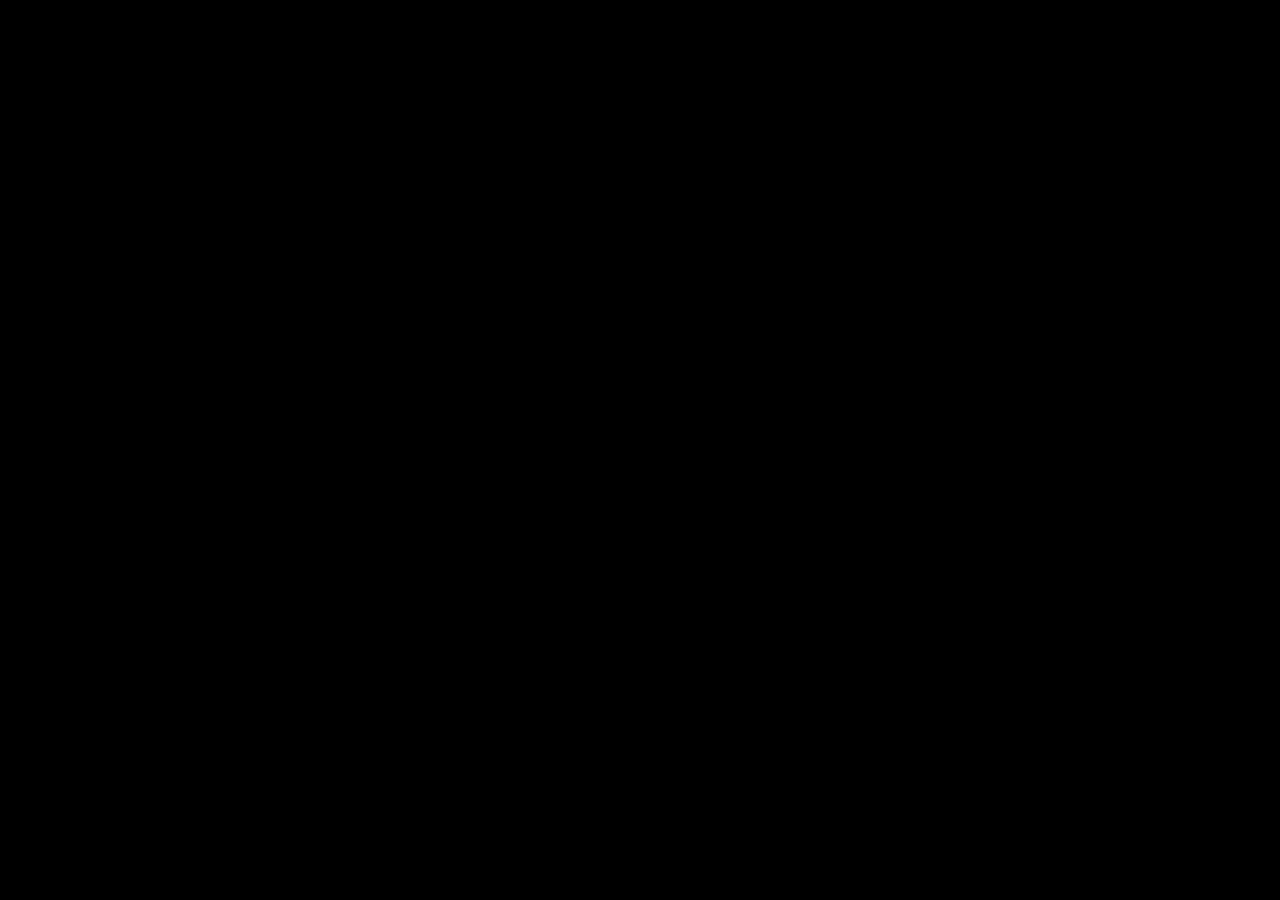
==== TulpPrijzen/index.html @ f46fee78 "video1 les 1" ====
<!DOCTYPE html>
<html lang="en">
<head>
    <meta http-equiv="X-UA-Compatible" content="IE=edge">
    <meta charset="UTF-8">
    <meta name="viewport" content="width=device-width, initial-scale=1.0">
    <title>tulprijzen</title>
    <link rel="stylesheet" href="css/style.css">
</head>
<body>
    
</body>
</html>
---- TulpPrijzen/css/style.css ----
*, *::before, *::after{
    margin: 0;
    padding: 0;
    box-sizing: border-box;
}
html{
    font-size: 62.5%;/*1rem = 10px*/
}

body{
    background: black;
}
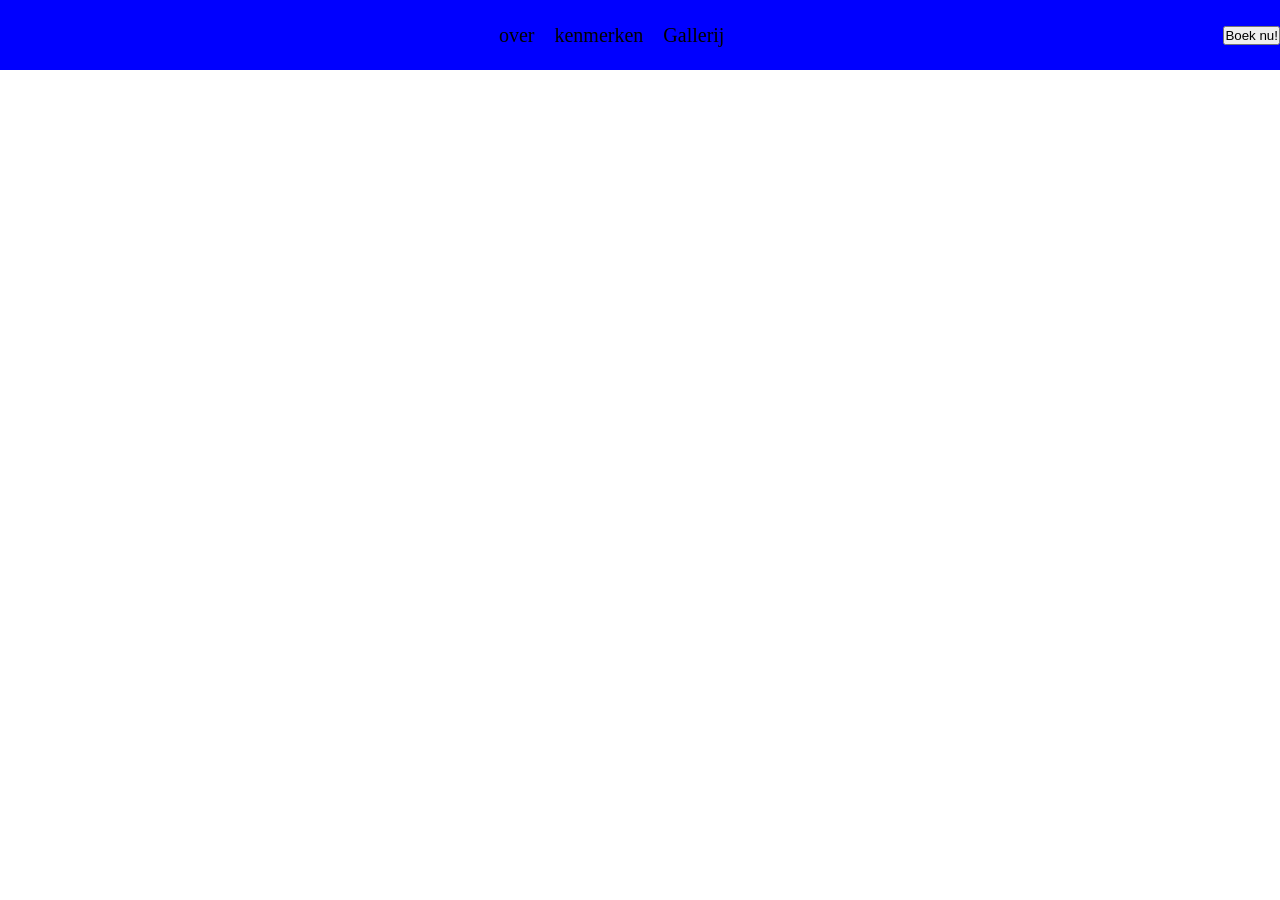
==== commit 5377435c: "les1vid3" ====
--- a/TulpPrijzen/index.html
+++ b/TulpPrijzen/index.html
@@ -8,6 +8,14 @@
     <link rel="stylesheet" href="css/style.css">
 </head>
 <body>
-    
+    <nav class="nav">
+        <img src="" alt="">
+        <ul class="list">
+            <li class="listitem">over</li>
+            <li class="listitem">kenmerken</li>
+            <li class="listitem">Gallerij</li>
+        </ul>
+        <button>Boek nu!</button>
+    </nav>
 </body>
 </html>
--- a/TulpPrijzen/css/style.css
+++ b/TulpPrijzen/css/style.css
@@ -8,5 +8,22 @@
 }
 
 body{
-    background: black;
+    font-size: 2rem;
+
+}
+
+.nav{
+    width: 100vw;
+    background-color: blue;
+    display:flex;
+    justify-content: space-between;
+    height: 7rem;
+    align-items: center;
+}
+
+.list{
+    display:flex;
+    list-style: none;
+    gap: 2rem;
+
 }
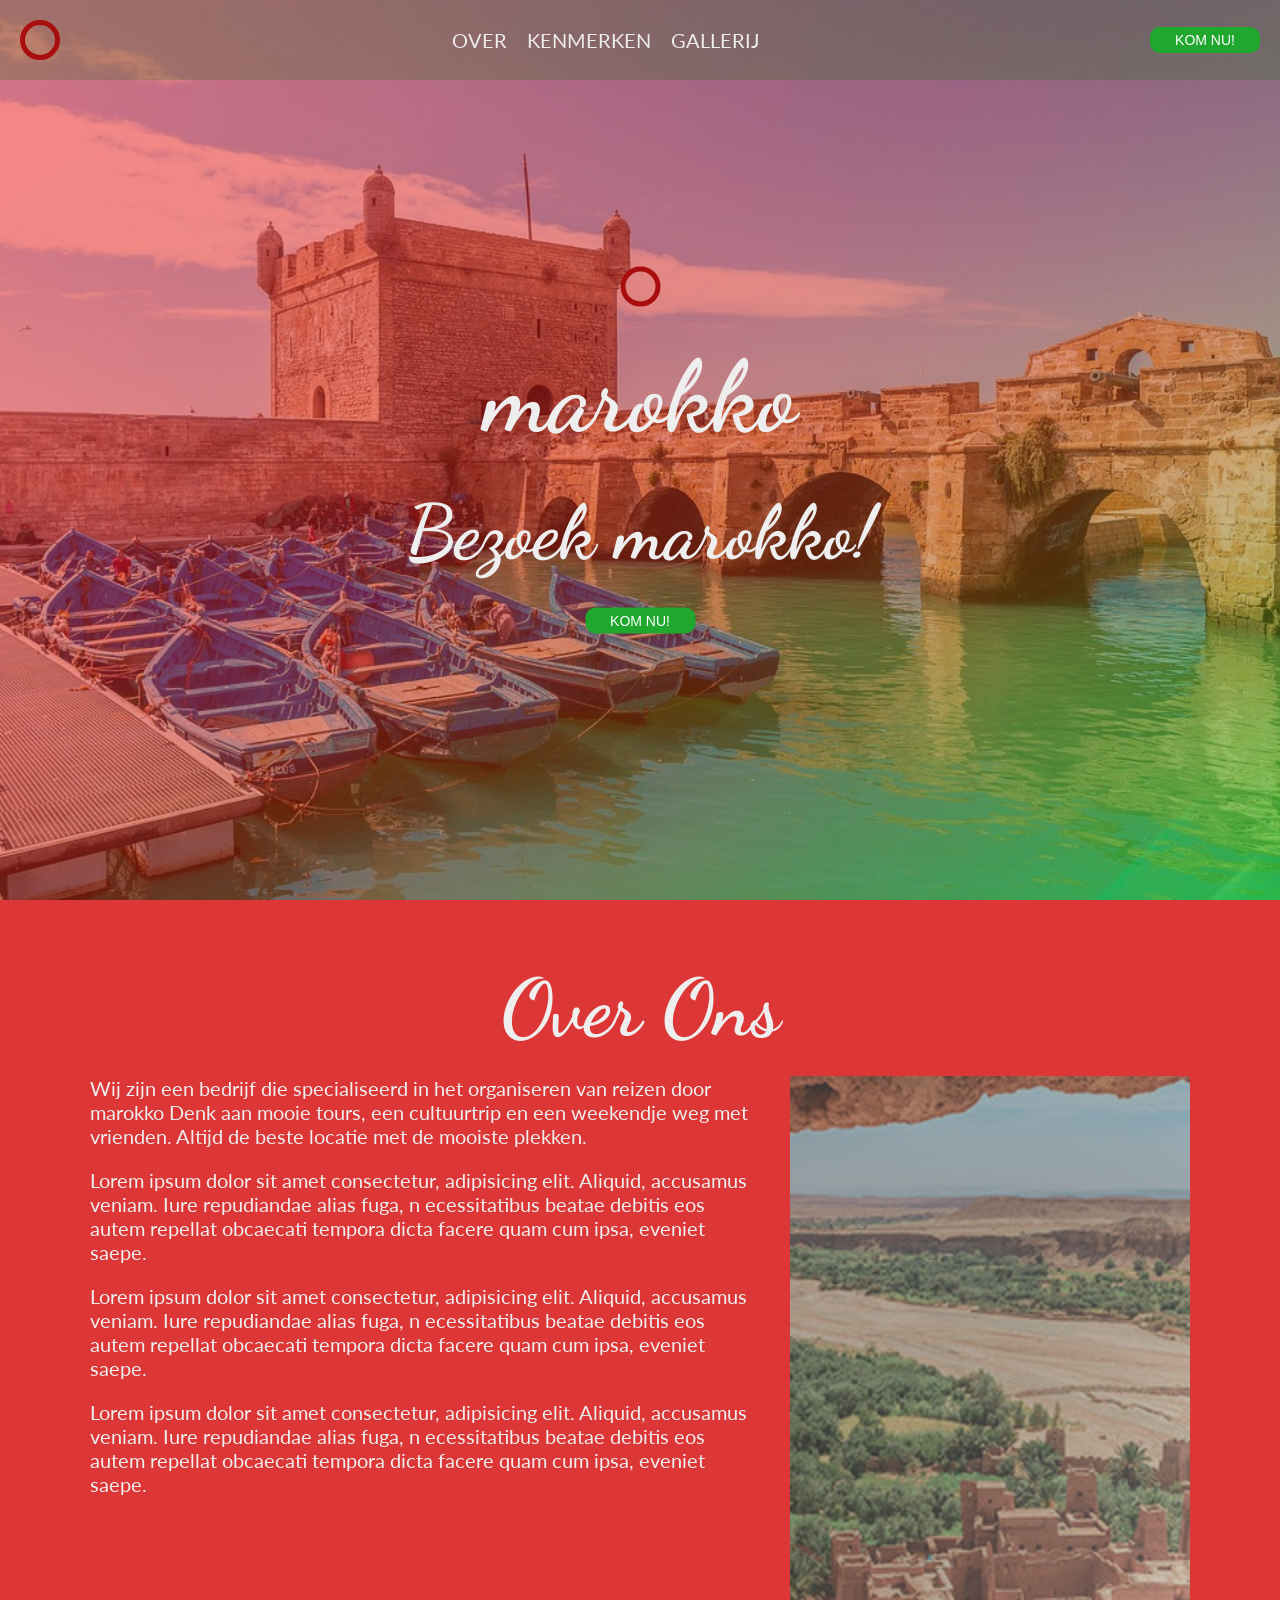
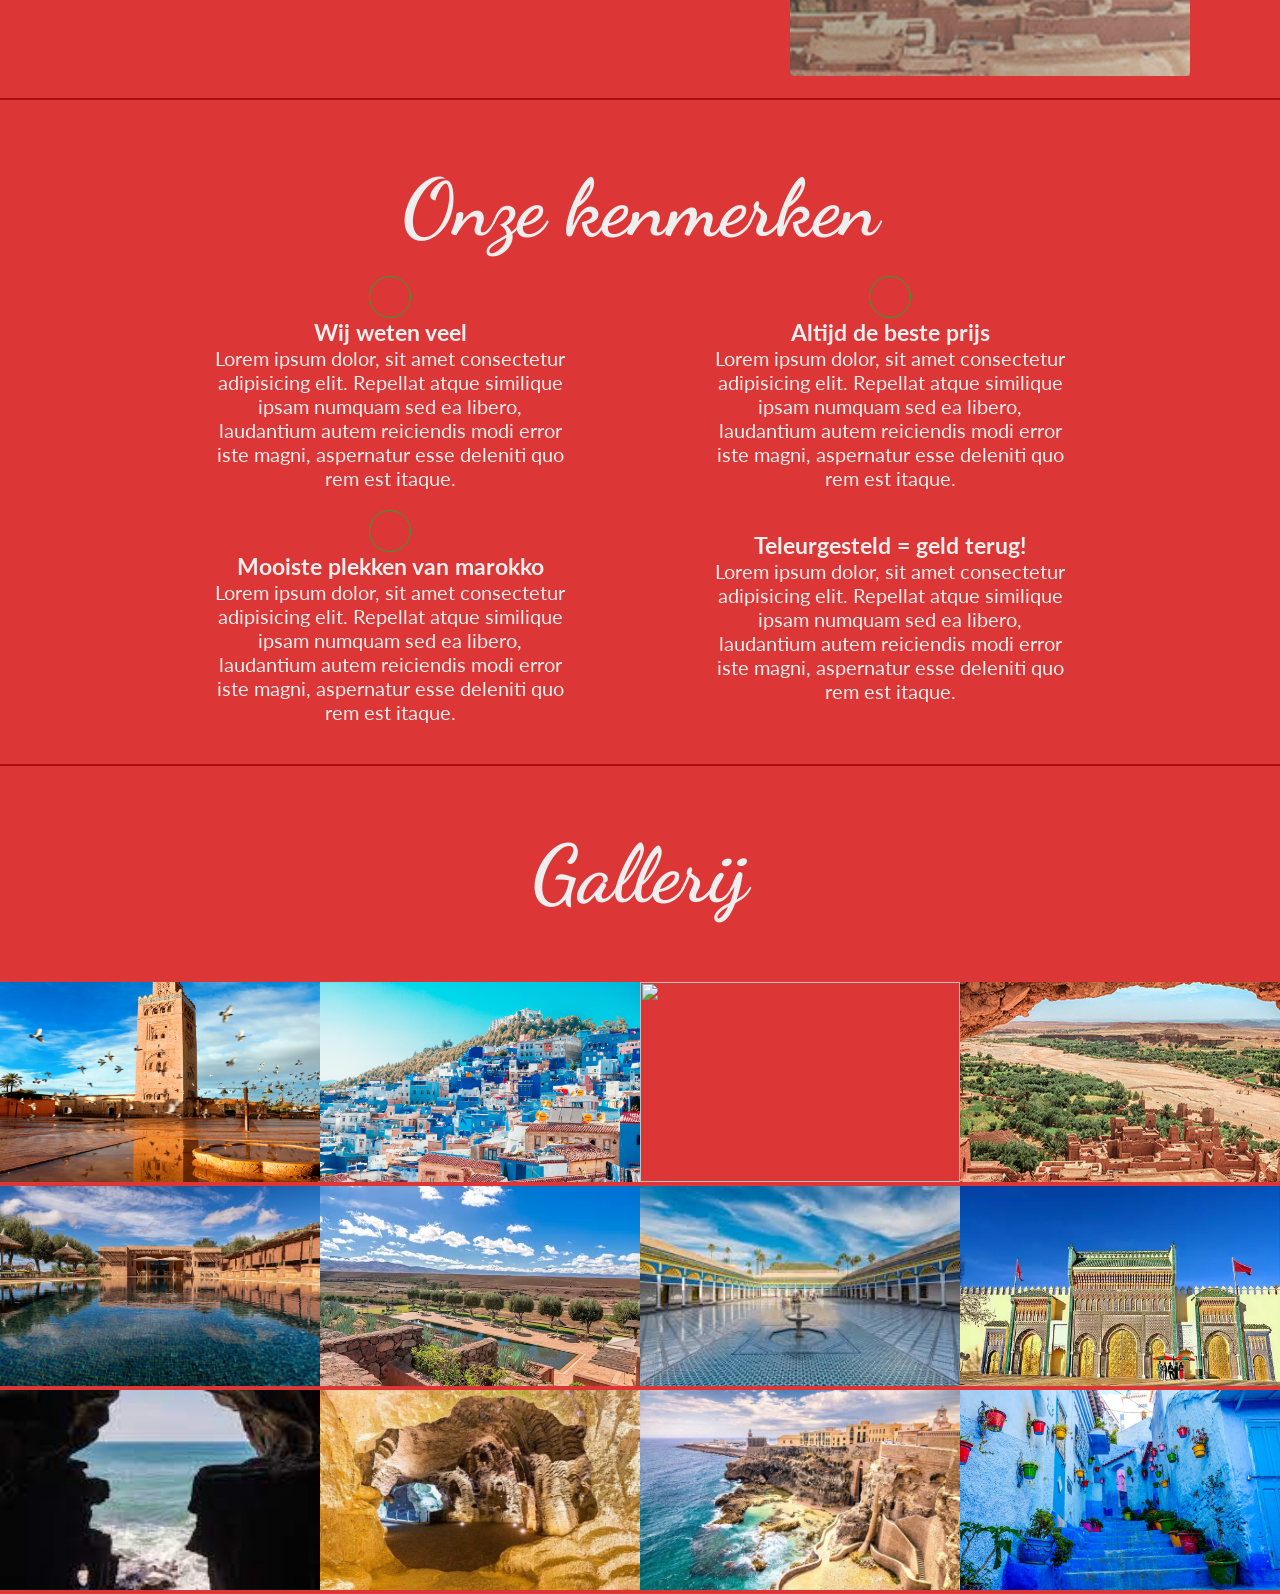
==== commit 241afddb: "fotos ne betere hmtl css code" ====
--- a/TulpPrijzen/index.html
+++ b/TulpPrijzen/index.html
@@ -1,21 +1,158 @@
 <!DOCTYPE html>
-<html lang="en">
+<html lang="nl">
+
 <head>
-    <meta http-equiv="X-UA-Compatible" content="IE=edge">
     <meta charset="UTF-8">
     <meta name="viewport" content="width=device-width, initial-scale=1.0">
-    <title>tulprijzen</title>
+
+    <link rel="preconnect" href="https://fonts.googleapis.com">
+    <link rel="preconnect" href="https://fonts.gstatic.com" crossorigin>
+    <link href="https://fonts.googleapis.com/css2?family=Dancing+Script&family=Lato:wght@400;700&display=swap" rel="stylesheet">
+
     <link rel="stylesheet" href="css/style.css">
+    <script src="js/main.js" defer></script>
+    <script src="js/fontawesome.js" defer></script>
+    <title>Marokko Tour</title>
 </head>
+
 <body>
     <nav class="nav">
-        <img src="" alt="">
+        <i class="fa-solid fa-location logo"></i>
         <ul class="list">
-            <li class="listitem">over</li>
-            <li class="listitem">kenmerken</li>
-            <li class="listitem">Gallerij</li>
+            <li class="listitem"><a href="#over">Over</a></li>
+            <li class="listitem"><a href="#kenmerken">Kenmerken</a></li>
+            <li class="listitem"><a href="#gallerij">Gallerij</a></li>
         </ul>
-        <button>Boek nu!</button>
+        <button class="cta">Kom nu!</button>
     </nav>
+    <section class="banner">
+        <figure>
+            <div>
+                <i class="fa-solid fa-location logo"></i>
+                <h1 class="heading">
+                    marokko 
+                </h1>
+                <h2 class="heading2">Bezoek marokko!</h2>
+                <button class="cta">Kom nu!</button>
+            </div>
+        </figure>
+    </section>
+    
+    <section class="over">
+        <header id="over">
+            <h2>Over Ons</h2>
+        </header>
+        <div>
+            <div>
+                <p>
+                    Wij zijn een bedrijf die specialiseerd in het organiseren van reizen door marokko 
+                    Denk aan mooie tours, 
+                    een cultuurtrip en een weekendje weg met vrienden. 
+                    Altijd de beste locatie met de mooiste plekken.
+                </p>
+                <p>Lorem ipsum dolor sit amet consectetur, 
+                    adipisicing elit. 
+                    Aliquid, accusamus veniam. 
+                    Iure repudiandae alias fuga, n
+                    ecessitatibus beatae debitis eos autem repellat obcaecati tempora dicta facere quam cum ipsa, 
+                    eveniet saepe.
+                </p>
+                <p>Lorem ipsum dolor sit amet consectetur, 
+                    adipisicing elit. 
+                    Aliquid, accusamus veniam. 
+                    Iure repudiandae alias fuga, n
+                    ecessitatibus beatae debitis eos autem repellat obcaecati tempora dicta facere quam cum ipsa, 
+                    eveniet saepe.
+                </p>
+                <p>Lorem ipsum dolor sit amet consectetur, 
+                    adipisicing elit. 
+                    Aliquid, accusamus veniam. 
+                    Iure repudiandae alias fuga, n
+                    ecessitatibus beatae debitis eos autem repellat obcaecati tempora dicta facere quam cum ipsa, 
+                    eveniet saepe.
+                </p>
+            </div>
+            <figure>
+                <img src="img/mark5.png" alt="">
+            </figure>
+            
+        </div>
+    </section>
+    <section class="kenmerken">
+        <header id="kenmerken">
+            <h2>Onze kenmerken</h2>
+        </header>
+        <ul class="onzeKenmerken">
+            <li class="kenmerk">
+                <i class="fa-solid fa-user-graduate kenmerkIcon"></i>
+                <h3>Wij weten veel</h3>
+                <p>Lorem ipsum dolor, sit amet consectetur adipisicing elit. Repellat atque similique ipsam numquam sed ea libero, laudantium autem reiciendis modi error iste magni, aspernatur esse deleniti quo rem est itaque.</p>
+            </li>
+            <li class="kenmerk">
+                <i class="fa-solid fa-money-bill-1 kenmerkIcon"></i>
+                <h3>Altijd de beste prijs</h3>
+                <p>Lorem ipsum dolor, sit amet consectetur adipisicing elit. Repellat atque similique ipsam numquam sed ea libero, laudantium autem reiciendis modi error iste magni, aspernatur esse deleniti quo rem est itaque.</p>
+            </li>
+            <li class="kenmerk">
+                <i class="fa-solid fa-tent kenmerkIcon"></i>
+                <h3>Mooiste plekken van marokko</h3>
+                <p>Lorem ipsum dolor, sit amet consectetur adipisicing elit. Repellat atque similique ipsam numquam sed ea libero, laudantium autem reiciendis modi error iste magni, aspernatur esse deleniti quo rem est itaque.</p>
+            </li>
+            <li class="kenmerk">
+                <h3>Teleurgesteld = geld terug!</h3>
+                <p>Lorem ipsum dolor, sit amet consectetur adipisicing elit. Repellat atque similique ipsam numquam sed ea libero, laudantium autem reiciendis modi error iste magni, aspernatur esse deleniti quo rem est itaque.</p>
+            </li>
+        </ul>
+    </section>
+    <section class="gallerij">
+        <header id="gallerij">
+            <h2>Gallerij</h2>
+        </header>
+        <ul class="fotos">
+            <li class="foto"><img src="img/mark2.png" alt="">
+                <section><button class="cta">Kom Nu!</button></section></li>
+                <li class="foto"><img src="img/mark3.png" alt="">
+                <section><button class="cta">Kom Nu!</button></section></li>
+                <li class="foto"><img src="img/mark4.png" alt="">
+                <section><button class="cta">Kom Nu!</button></section></li>
+                <li class="foto"><img src="img/mark5.png" alt="">
+                <section><button class="cta">Kom Nu!</button></section></li>
+                <li class="foto"><img src="img/mark6.png" alt="">
+                <section><button class="cta">Kom Nu!</button></section></li>
+                <li class="foto"><img src="img/mark7.png" alt="">
+                <section><button class="cta">Kom Nu!</button></section></li>
+                <li class="foto"><img src="img/mark9.png" alt="">
+                <section><button class="cta">Kom Nu!</button></section></li>
+                <li class="foto"><img src="img/mark8.png" alt="">
+                <section><button class="cta">Kom Nu!</button></section></li>
+                <li class="foto"><img src="img/mark10.png" alt="">
+                <section><button class="cta">Kom Nu!!</button></section></li>
+                <li class="foto"><img src="img/mark11.png" alt="">
+                <section><button class="cta">Kom Nu!!</button></section></li>
+                <li class="foto"><img src="img/mark12.png" alt="">
+                <section><button class="cta">Kom Nu!</button></section></li>
+                <li class="foto"><img src="img/mark13.png" alt="">
+                <section><button class="cta">Kom Nu!</button></section></li>
+        </ul>
+    </section>
+</body>
+</html>
+
+
+
+
+
+
+
+
+
+
+
+
+
+
+
+
+    
 </body>
 </html>
--- a/TulpPrijzen/css/style.css
+++ b/TulpPrijzen/css/style.css
@@ -1,29 +1,348 @@
-*, *::before, *::after{
+*, *::after, *:before{
     margin: 0;
     padding: 0;
     box-sizing: border-box;
 }
+
+:root{
+    --background: #dd3636;
+    --nav-color: #000000;
+    --cta-button: #1fa72e;
+    --logo-color: #a90e0e;
+}
+
 html{
-    font-size: 62.5%;/*1rem = 10px*/
+    font-size: 62.5%;
+    font-family: 'Lato', sans-serif;
+    scroll-behavior: smooth;
+}
+
+a, a:visited, a:link{
+    color: #eee;
+    text-decoration: none;
 }
 
 body{
+    background: var(--background);
     font-size: 2rem;
-
 }
 
 .nav{
-    width: 100vw;
-    background-color: blue;
-    display:flex;
+    width: 100%;
+    background: rgba(4, 114, 4, 0.2);
+    display: flex;
     justify-content: space-between;
-    height: 7rem;
-    align-items: center;
+    align-items: center;
+    min-height: 7rem;
+    color: #eee;
+    padding: 2rem;
+    text-transform: uppercase;
+    position: fixed;
+    top: 0;
+    left: 0;
+    z-index: 1;
 }
 
 .list{
-    display:flex;
+    display: flex;
     list-style: none;
     gap: 2rem;
-
+}
+
+.cta{
+    width: 11rem;
+    padding: 0.5rem;
+    font-size: 70%;
+    background: var(--cta-button);
+    border: none;
+    color: #ffffff;
+    border-radius: 1rem;
+    text-transform: uppercase;
+}
+
+.cta:hover{
+    cursor: pointer;
+    background: hsl(37, 99%, 59%);
+    transition: 0.2s;
+}
+
+.banner{
+    height: 100vh;
+    width: 100%;
+    position: relative;
+}
+
+.banner > figure{
+    height: 100%;
+    width: 100%;
+    background: linear-gradient(to bottom right, rgba(236, 15, 15, 0.5), 80%, rgba(23, 220, 16, 0.5)), url("../img/mark1.png");
+    background-position: bottom;
+    background-size: cover;
+}
+
+.banner > figure> div{
+    position: absolute;
+    top:50%;
+    left:50%;
+    transform: translate(-50%, -50%);
+    display: flex;
+    justify-content: center;
+    align-items: center;
+    flex-direction: column;
+    gap: 3rem;
+    color: #eee;
+    text-align: center;
+}
+
+.heading{
+    font-family: 'Dancing Script', cursive;
+    font-size: 500%;
+}
+
+.heading2{
+    font-family: 'Dancing Script', cursive;
+    font-size: 380%;
+}
+
+.logo{
+    font-size: 250%;
+    color: #059635;
+    border: 0.5rem solid var(--logo-color);
+    border-radius: 55%;
+    padding: 1.5rem;
+}
+
+.over{
+    padding: 4rem;
+    height: 80rem;
+    border-bottom: 0.2rem solid var(--logo-color);
+}
+
+.over > header{
+    width: 100%;
+    display: flex;
+    justify-content: center;
+    padding: 2rem;
+}
+
+.over > header > h2{
+    color: #eee;
+    font-family: 'Dancing Script', cursive;
+    font-size: 400%;
+}
+
+.over > div{
+    display: flex;
+    gap: 4rem;
+    justify-content: center;
+    height: 100%;
+}
+
+.over > div > div{
+    display: flex;
+    flex-direction: column;
+    gap: 2rem;
+}
+
+.over > div > div >  p{
+    width: 55ch;
+    color: #eee;
+}
+
+.over > div > figure > img{
+    height: 100%;
+    width: 100%;
+    object-fit: cover;
+    border-radius: 0.5rem;
+}
+
+.over > div> figure{
+    position: relative;
+    
+    width: 40rem;
+    height: 60rem;
+}
+
+.over > div > figure::after{
+    content: "";
+    background: linear-gradient(to bottom right, rgba(95, 95, 95, 0.5), 80%, rgba(180, 180, 179, 0.5));
+    height: 100%;
+    width: 100%;
+    top: 0;
+    left: 0;
+    position: absolute;
+}
+
+.kenmerken{
+    border-bottom: 0.2rem solid var(--logo-color);
+    padding: 4rem;
+}
+
+.kenmerken > header{
+    width: 100%;
+    display: flex;
+    justify-content: center;
+    padding: 2rem;
+    height: 20%;
+}
+
+.kenmerken > header > h2{
+    color: #eee;
+    font-family: 'Dancing Script', cursive;
+    font-size: 400%;
+}
+
+.onzeKenmerken{
+    display: flex;
+    flex-wrap: wrap;
+    gap: 2rem;
+    width: 100%;
+    align-items: center;
+    justify-content: center;
+    height: 80%;
+}
+
+.kenmerk{
+    list-style: none;
+    color: #eee;
+    width: 40%;
+    flex-shrink: 0;
+    display: flex;
+    justify-content: center;
+    align-items: center;
+    flex-direction: column;
+}
+
+.kenmerk > p{
+    width: 30ch;
+    text-align: center;
+}
+
+.kenmerkIcon{
+    font-size: 180%;
+    border: 0.1rem solid var(--cta-button);
+    padding: 2rem;
+    border-radius: 50%;
+}
+
+.gallerij{
+    height: 80vh;
+}
+
+.gallerij > header{
+    width: 100%;
+    display: flex;
+    justify-content: center;
+    padding: 6rem;
+}
+
+.gallerij > header > h2{
+    color: #eee;
+    font-family: 'Dancing Script', cursive;
+    font-size: 400%;
+}
+
+.fotos{
+    display: flex;
+    flex-wrap: wrap;
+    list-style: none;
+}
+
+.foto{
+    width: 25%;
+    height: 400%;
+    position: relative;
+}
+
+.foto > section{
+    content:"";
+    width: 100%;
+    height: 100%;
+    background: linear-gradient(to bottom right, rgba(67, 67, 67, 0.5), 80%, rgba(97, 97, 97, 0.5));
+    position: absolute;
+    top: 0;
+    left: 0;
+    transform: scaleX(0);
+    transition: 0.8s;
+    transform-origin: left;
+    display: flex;
+    justify-content: center;
+    align-items: center;
+}
+
+.foto > section > .cta{
+    opacity: 0;
+    transition-delay: 0.8s;
+    transition-duration: 0.2s;
+}
+
+.foto:hover > section > .cta{
+    opacity: 1;
+}
+
+.foto:hover > section{
+    transform: scale(1);
+}
+
+.foto > img{
+    height: 20rem;
+    width: 100%;
+    object-fit: cover;
+}
+
+@media screen and (max-width: 75rem){
+    .body{
+        font-size: 1.6rem;
+    }
+    .banner{
+        height: 140rem;
+    }
+    .over{
+        min-height: 120rem;
+    }
+    .over > header{
+        height: 20%;
+    }
+    .over > div{
+        flex-direction: column;
+        height: 80%;
+    }
+    .over > div > div{
+        height: 60%;
+    }
+    .over > div > div> p{
+        width: 100%;
+    }
+    .over > div > figure{
+        width: 100%;
+        height: 40%;
+    }
+    .kenmerken{
+        min-height: 120rem;
+    }
+    .kenmerk{
+        width: 100%;
+    }
+    .gallerij{
+        height: auto;
+    }
+    .foto{
+        flex-wrap: wrap;
+    }
+    .foto{
+        height: 20rem;
+        width: 100%;
+    }
+    .foto:hover > section > .cta{
+        opacity: 0;
+    }
+    .foto:hover > section{
+        transform: scale(0);
+    }
+}
+
+@media  screen and (max-width: 50rem) {
+    .list{
+        flex-direction: column;
+    }
 }
